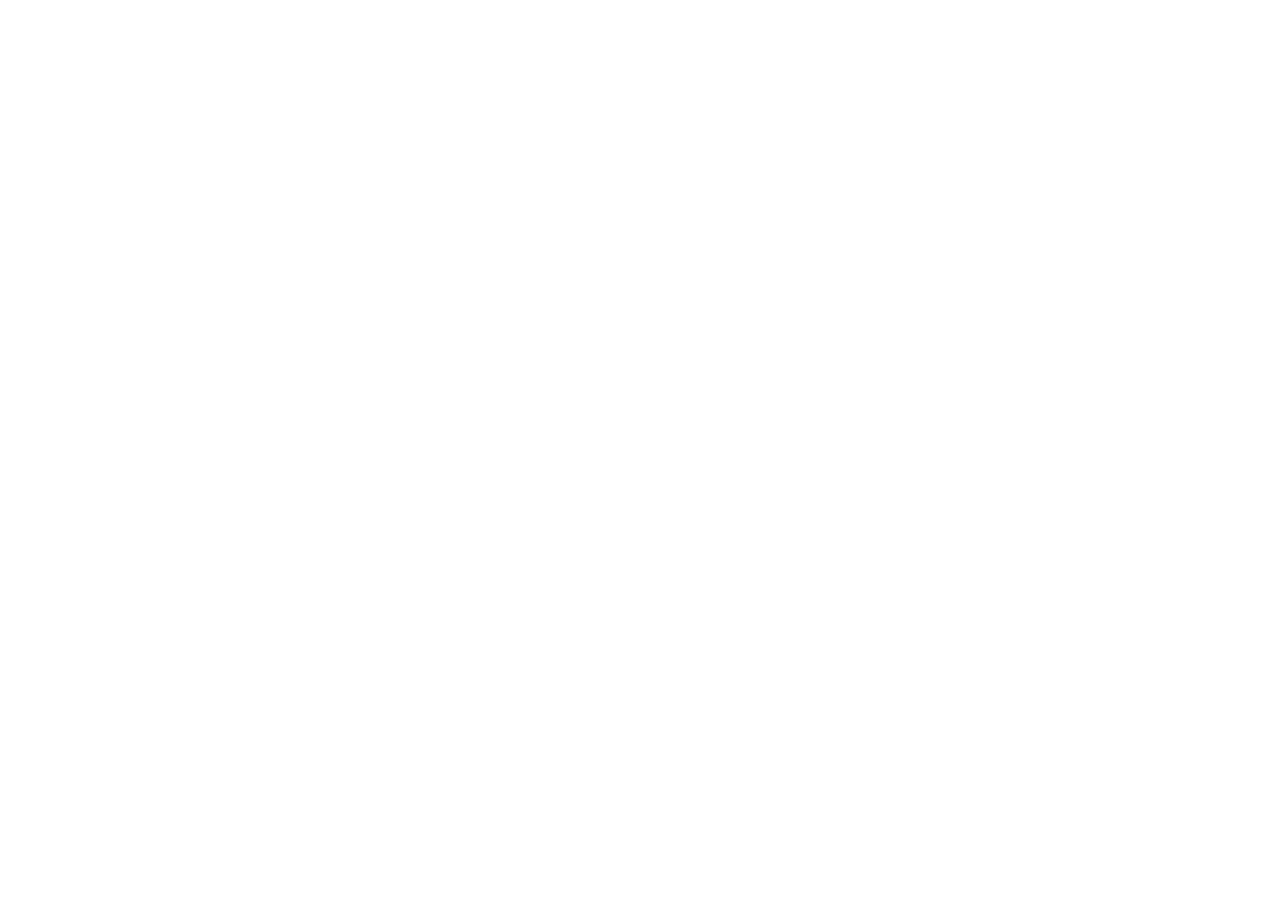
==== index.html @ 38d167bb "primeiro commit" ====
<!DOCTYPE html>
<html lang="en">
<head>
    <meta charset="UTF-8">
    <meta name="viewport" content="width=device-width, initial-scale=1.0">
    <title>Document</title>
</head>
<body>
    
</body>
</html>
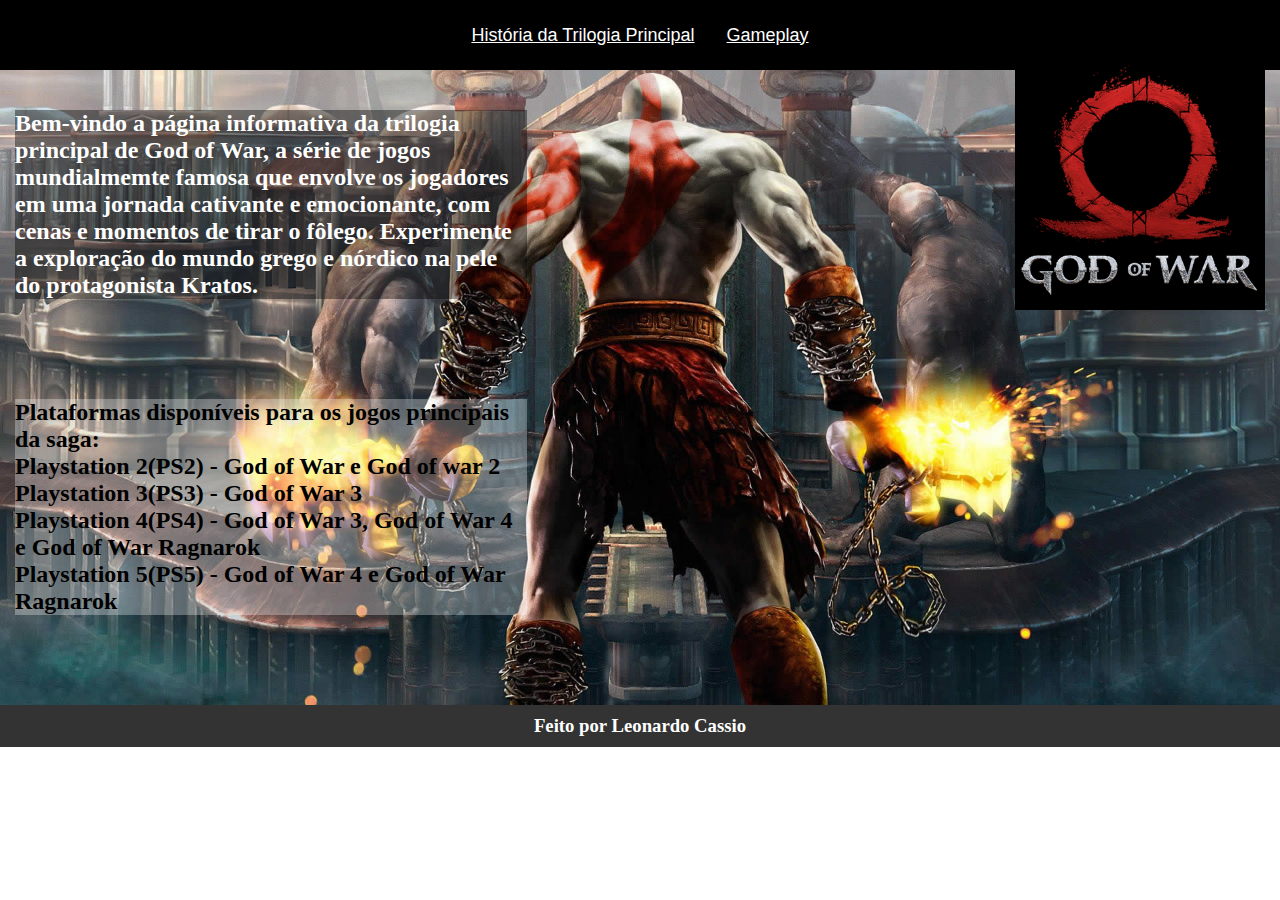
==== commit 3aac346c: "uploadsite" ====
--- a/index.html
+++ b/index.html
@@ -1,11 +1,39 @@
-<!DOCTYPE html>
-<html lang="en">
-<head>
-    <meta charset="UTF-8">
-    <meta name="viewport" content="width=device-width, initial-scale=1.0">
-    <title>Document</title>
-</head>
-<body>
-    
-</body>
-</html>+  <!DOCTYPE html>
+  <html lang="pt-br">
+
+  <head>
+    <meta charset="UTF-8" />
+    <meta name="viewport" content="width=device-width, initial-scale=1.0" />
+    <link rel="shortcut icon" href="img/desktop-wallpaper-god-of-war-logo-kratos-gaming-logo-thumbnail.ico">
+    <title>God of War</title>
+    <link rel="stylesheet" href="style.css" />
+    <script defer src="app.js"></script>
+  </head>
+    <body>
+      <header class="header">
+        <nav class="nav">
+          <button class="hamburger"></button>
+          <ul class="nav-list">
+            <li><a href="historia.html">História da Trilogia Principal</a></li>
+            <li><a href="gameplay.html">Gameplay</a></li>
+          </ul>
+        </nav>
+      </header>
+      <div class="texto1" style="background: rgba(0, 0, 0, 0.4); width: 40%">
+        <h2 style="color: white;"> Bem-vindo a página informativa da trilogia principal de God of War, a série de jogos mundialmemte famosa que
+          envolve os jogadores em uma jornada cativante e emocionante, com cenas e momentos de tirar o fôlego. Experimente a
+          exploração do mundo grego e nórdico na pele do protagonista Kratos.
+        </h2>
+      </div>
+      <img src="img/god.png" alt="God of War" class="imagem-topo-direita" height="250" width="250">
+      <div class="texto2" style="background: rgba(255, 255, 255, 0.3); width: 40%">
+        <h2 class="texto" style="color: black;"> Plataformas disponíveis para os jogos principais da saga:<br>
+        Playstation 2(PS2) - God of War e God of war 2<br>
+        Playstation 3(PS3) - God of War 3<br>
+        Playstation 4(PS4) - God of War 3, God of War 4 e God of War Ragnarok<br>
+        Playstation 5(PS5) - God of War 4 e God of War Ragnarok</h2>
+      </div>
+      <br><br><br><br><br>
+      <footer><h3>Feito por <b>Leonardo Cassio</b></h3></footer>
+    </body>
+  </html>--- a/style.css
+++ b/style.css
@@ -0,0 +1,158 @@
+* {
+    margin: 0;
+    padding: 0;
+  }
+  
+  a {
+    font-family:'Lucida Sans', 'Lucida Sans Regular', 'Lucida Grande', 'Lucida Sans Unicode', Geneva, Verdana, sans-serif;
+    text-decoration: underline;
+    cursor: pointer;
+  }
+  
+  .header {
+    background: black;
+    padding-inline: 16px;
+    text-align: center;
+  }
+  a:hover {
+background-color: red;
+  }
+  .nav {
+    max-width: 1280px;
+    height: 70px;
+    margin-inline: auto;
+  
+    display: flex;
+    justify-content: center;
+    align-items: center;
+  }
+  
+  .nav-list {
+    display: flex;
+    gap: 32px;
+    list-style: none;
+  }
+  
+  .nav-list a {
+    font-size: 18px;
+    color: #fff;
+    padding-block: 16px;
+  }
+  
+  .hamburger {
+    display: none;
+    border: none;
+    background: none;
+    border-top: 3px solid #fff;
+    cursor: pointer;
+  }
+  
+  .hamburger::after,
+  .hamburger::before {
+    content: " ";
+    display: block;
+    width: 30px;
+    height: 3px;
+    background: #fff;
+    margin-top: 5px;
+    position: relative;
+    transition: 0.3s;
+  }
+  
+  @media (max-width: 750px) {
+    .hamburger {
+      display: block;
+      z-index: 1;
+    }
+  
+    .nav-list {
+      position: fixed;
+      top: 0;
+      left: 0;
+      width: 100vw;
+      height: 100vh;
+      background: red;
+      clip-path: circle(100px at 90% -15%);
+      transition: 1s ease-out;
+  
+      flex-direction: column;
+      justify-content: space-around;
+      align-items: center;
+      gap: 0;
+  
+      pointer-events: none;
+    }
+  
+    .nav-list a {
+      font-size: 24px;
+    }
+  
+    .nav-list li:nth-child(1) a {
+      transition: 0.5s 0.2s;
+    }
+  
+    .nav-list li:nth-child(2) a {
+      transition: 0.5s 0.4s;
+    }
+  
+    .nav-list li:nth-child(3) a {
+      transition: 0.5s 0.6s;
+    }
+  
+    /* Estilos ativos */
+  
+    .nav.active .nav-list {
+      clip-path: circle(1500px at 90% -15%);
+      pointer-events: all;
+    }
+  
+    .nav.active .nav-list a {
+      opacity: 1;
+    }
+  
+    .nav.active .hamburger {
+      position: fixed;
+      top: 26px;
+      right: 16px;
+      border-top-color: transparent;
+    }
+  
+    .nav.active .hamburger::before {
+      transform: rotate(135deg);
+    }
+  
+    .nav.active .hamburger::after {
+      transform: rotate(-135deg);
+      top: -7px;
+    }
+  }
+
+  .imagem-topo-direita {
+    position: absolute;
+    top: 0;
+    right: 0;
+    margin: 60px 15px 0px 0px;
+  }
+
+  body {
+    height: 100vh;
+    width: 100vw;
+    background-image: url('img/./godfundo2.jpg');
+    background-size: 100%;
+    background-repeat: no-repeat;
+  }
+
+  .texto1 {
+    margin: 40px 0px 0px 15px;
+  }
+
+  .texto2 {
+    margin: 100px 0px 0px 15px
+  }
+
+  footer {
+    background-color: #333; 
+    color: #fff; 
+    padding: 10px; 
+    text-align: center; 
+}
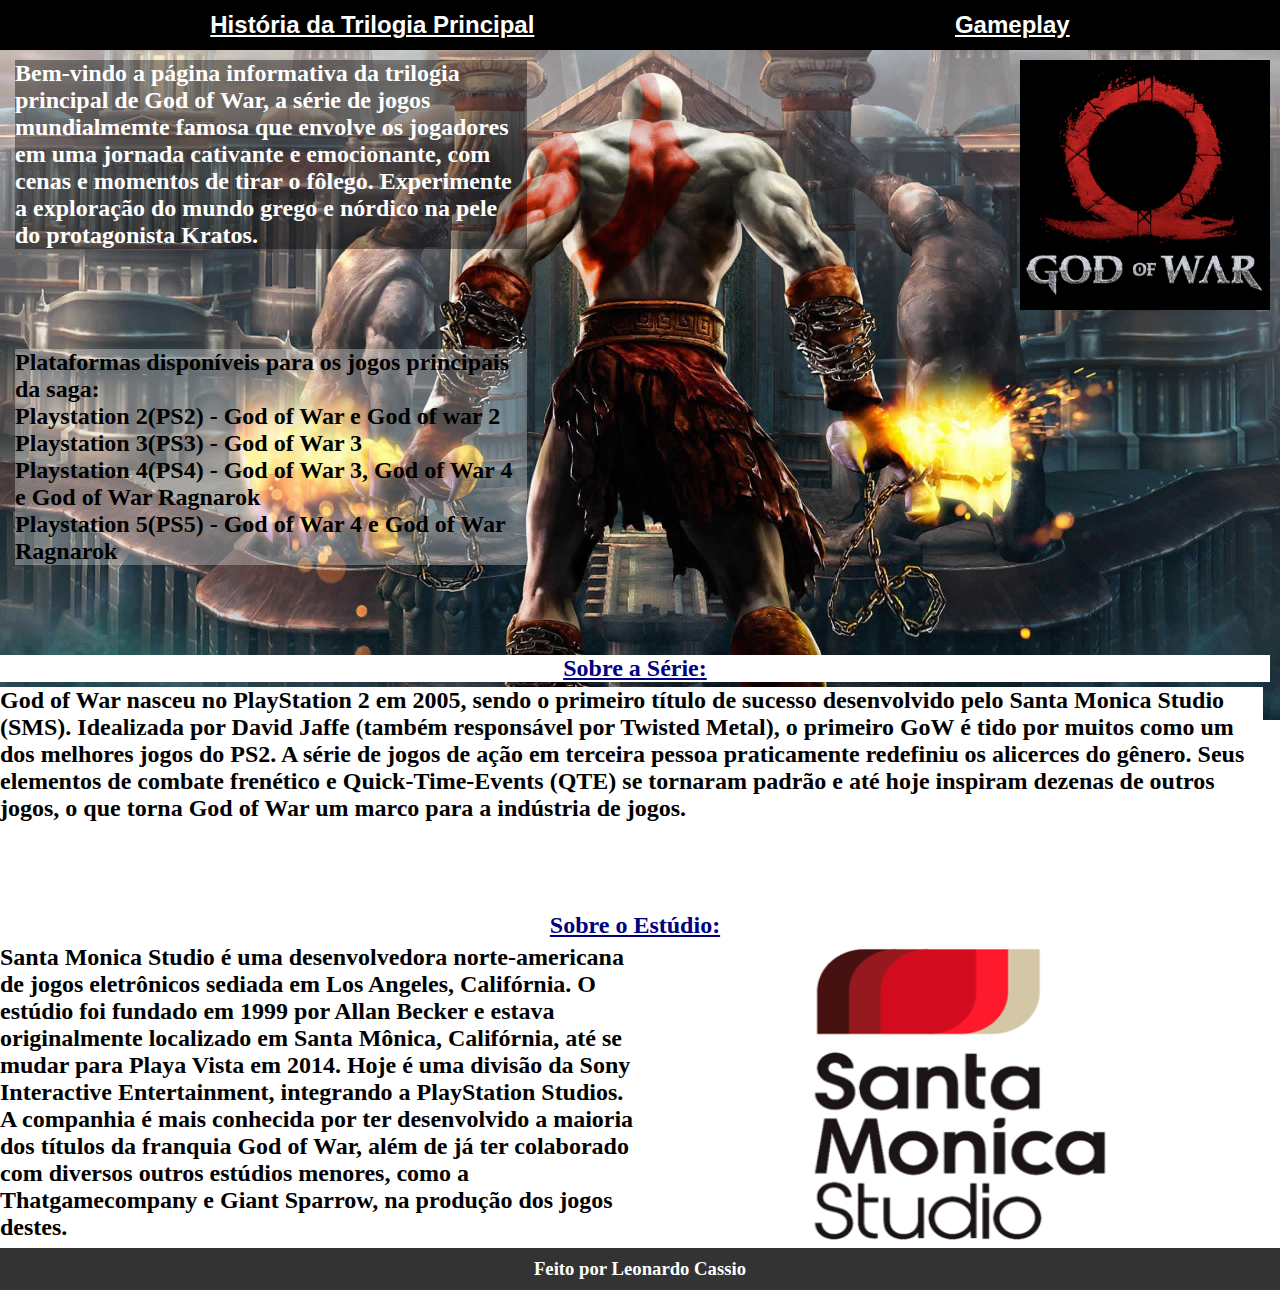
==== commit efab23eb: "novo site" ====
--- a/index.html
+++ b/index.html
@@ -10,15 +10,10 @@
     <script defer src="app.js"></script>
   </head>
     <body>
-      <header class="header">
-        <nav class="nav">
-          <button class="hamburger"></button>
-          <ul class="nav-list">
-            <li><a href="historia.html">História da Trilogia Principal</a></li>
-            <li><a href="gameplay.html">Gameplay</a></li>
-          </ul>
-        </nav>
-      </header>
+      <div class="header">
+        <h2><a href="historia.html">História da Trilogia Principal</a></h2>
+        <h2><a href="gameplay.html">Gameplay</a></h2>
+      </div>
       <div class="texto1" style="background: rgba(0, 0, 0, 0.4); width: 40%">
         <h2 style="color: white;"> Bem-vindo a página informativa da trilogia principal de God of War, a série de jogos mundialmemte famosa que
           envolve os jogadores em uma jornada cativante e emocionante, com cenas e momentos de tirar o fôlego. Experimente a
@@ -32,8 +27,25 @@
         Playstation 3(PS3) - God of War 3<br>
         Playstation 4(PS4) - God of War 3, God of War 4 e God of War Ragnarok<br>
         Playstation 5(PS5) - God of War 4 e God of War Ragnarok</h2>
+      </div><br><br><br><br><br>
+      <h2 class="conceito">Sobre a Série:</h2>
+      <h2 class="sobre">God of War nasceu no PlayStation 2 em 2005, sendo o primeiro título de sucesso desenvolvido pelo Santa Monica Studio (SMS).
+        Idealizada por David Jaffe (também responsável por Twisted Metal), o primeiro GoW é tido por muitos como um dos melhores jogos
+        do PS2. A série de jogos de ação em terceira pessoa praticamente redefiniu os alicerces do gênero. Seus elementos de combate
+        frenético e Quick-Time-Events (QTE) se tornaram padrão e até hoje inspiram dezenas de outros jogos, o que torna God of War
+        um marco para a indústria de jogos.</h2>
+      <br><br><br><br><br>
+      <h2 class="estúdio">Sobre o Estúdio:</h2>
+      <div class="container">
+      <h2 class="sobre2 esquerda">Santa Monica Studio é uma desenvolvedora norte-americana de jogos eletrônicos sediada em Los Angeles,
+        Califórnia. O estúdio foi fundado em 1999 por Allan Becker e estava originalmente localizado em Santa Mônica, Califórnia,
+        até se mudar para Playa Vista em 2014. Hoje é uma divisão da Sony Interactive Entertainment, integrando a PlayStation Studios.
+        A companhia é mais conhecida por ter desenvolvido a maioria dos títulos da franquia God of War, além de já ter colaborado
+        com diversos outros estúdios menores, como a Thatgamecompany e Giant Sparrow, na produção dos jogos destes.</h2>
+        <div class="direita">
+          <img class="direita" src="img/santa.m" style="width: 300px; height: 300px;">
+        </div>
       </div>
-      <br><br><br><br><br>
       <footer><h3>Feito por <b>Leonardo Cassio</b></h3></footer>
-    </body>
-  </html>+  </body>
+</html>--- a/style.css
+++ b/style.css
@@ -7,131 +7,31 @@
     font-family:'Lucida Sans', 'Lucida Sans Regular', 'Lucida Grande', 'Lucida Sans Unicode', Geneva, Verdana, sans-serif;
     text-decoration: underline;
     cursor: pointer;
+    color: white;
+    justify-content: space-around;
+    display: flex;
   }
-  
+
   .header {
     background: black;
-    padding-inline: 16px;
-    text-align: center;
+    width: 100%;
+    height: 50px;
+    position: fixed;
+    top: 0px;
+    align-items: center;
+    justify-content: space-around;
+    display: flex;
   }
+
   a:hover {
 background-color: red;
-  }
-  .nav {
-    max-width: 1280px;
-    height: 70px;
-    margin-inline: auto;
-  
-    display: flex;
-    justify-content: center;
-    align-items: center;
-  }
-  
-  .nav-list {
-    display: flex;
-    gap: 32px;
-    list-style: none;
-  }
-  
-  .nav-list a {
-    font-size: 18px;
-    color: #fff;
-    padding-block: 16px;
-  }
-  
-  .hamburger {
-    display: none;
-    border: none;
-    background: none;
-    border-top: 3px solid #fff;
-    cursor: pointer;
-  }
-  
-  .hamburger::after,
-  .hamburger::before {
-    content: " ";
-    display: block;
-    width: 30px;
-    height: 3px;
-    background: #fff;
-    margin-top: 5px;
-    position: relative;
-    transition: 0.3s;
-  }
-  
-  @media (max-width: 750px) {
-    .hamburger {
-      display: block;
-      z-index: 1;
-    }
-  
-    .nav-list {
-      position: fixed;
-      top: 0;
-      left: 0;
-      width: 100vw;
-      height: 100vh;
-      background: red;
-      clip-path: circle(100px at 90% -15%);
-      transition: 1s ease-out;
-  
-      flex-direction: column;
-      justify-content: space-around;
-      align-items: center;
-      gap: 0;
-  
-      pointer-events: none;
-    }
-  
-    .nav-list a {
-      font-size: 24px;
-    }
-  
-    .nav-list li:nth-child(1) a {
-      transition: 0.5s 0.2s;
-    }
-  
-    .nav-list li:nth-child(2) a {
-      transition: 0.5s 0.4s;
-    }
-  
-    .nav-list li:nth-child(3) a {
-      transition: 0.5s 0.6s;
-    }
-  
-    /* Estilos ativos */
-  
-    .nav.active .nav-list {
-      clip-path: circle(1500px at 90% -15%);
-      pointer-events: all;
-    }
-  
-    .nav.active .nav-list a {
-      opacity: 1;
-    }
-  
-    .nav.active .hamburger {
-      position: fixed;
-      top: 26px;
-      right: 16px;
-      border-top-color: transparent;
-    }
-  
-    .nav.active .hamburger::before {
-      transform: rotate(135deg);
-    }
-  
-    .nav.active .hamburger::after {
-      transform: rotate(-135deg);
-      top: -7px;
-    }
   }
 
   .imagem-topo-direita {
     position: absolute;
     top: 0;
     right: 0;
-    margin: 60px 15px 0px 0px;
+    margin: 60px 10px 0px 0px; 
   }
 
   body {
@@ -140,10 +40,11 @@
     background-image: url('img/./godfundo2.jpg');
     background-size: 100%;
     background-repeat: no-repeat;
+    overflow-x: hidden ;
   }
 
   .texto1 {
-    margin: 40px 0px 0px 15px;
+    margin: 60px 0px 0px 15px;
   }
 
   .texto2 {
@@ -156,3 +57,49 @@
     padding: 10px; 
     text-align: center; 
 }
+
+.conceito{
+  text-align: center;
+  text-decoration: underline;
+  background-color: white;
+  color: navy;
+  margin: 0px 10px 5px 0px;
+}
+
+ .sobre{
+  background-color: white;
+  margin: 0px 17px 0px 0px;
+ }
+
+.estúdio{
+ text-align: center;
+ text-decoration: underline;
+ background-color: white;
+ color: navy;
+ margin: 0px 10px 5px 0px;
+}
+
+.sobre2{
+  background-color: white;
+  margin: 0px 0px 0px 0px;
+}
+
+.container{
+  display: flex;
+  width: 100%;
+}
+
+.esquerda{
+  background-color: white;
+  width: 50%;
+}
+
+.direita{
+  background-color: #fff;
+  width: 50%;
+  height: auto;
+  background-size: cover;
+  text-align: center;
+  justify-content: center;
+  align-items: center;
+}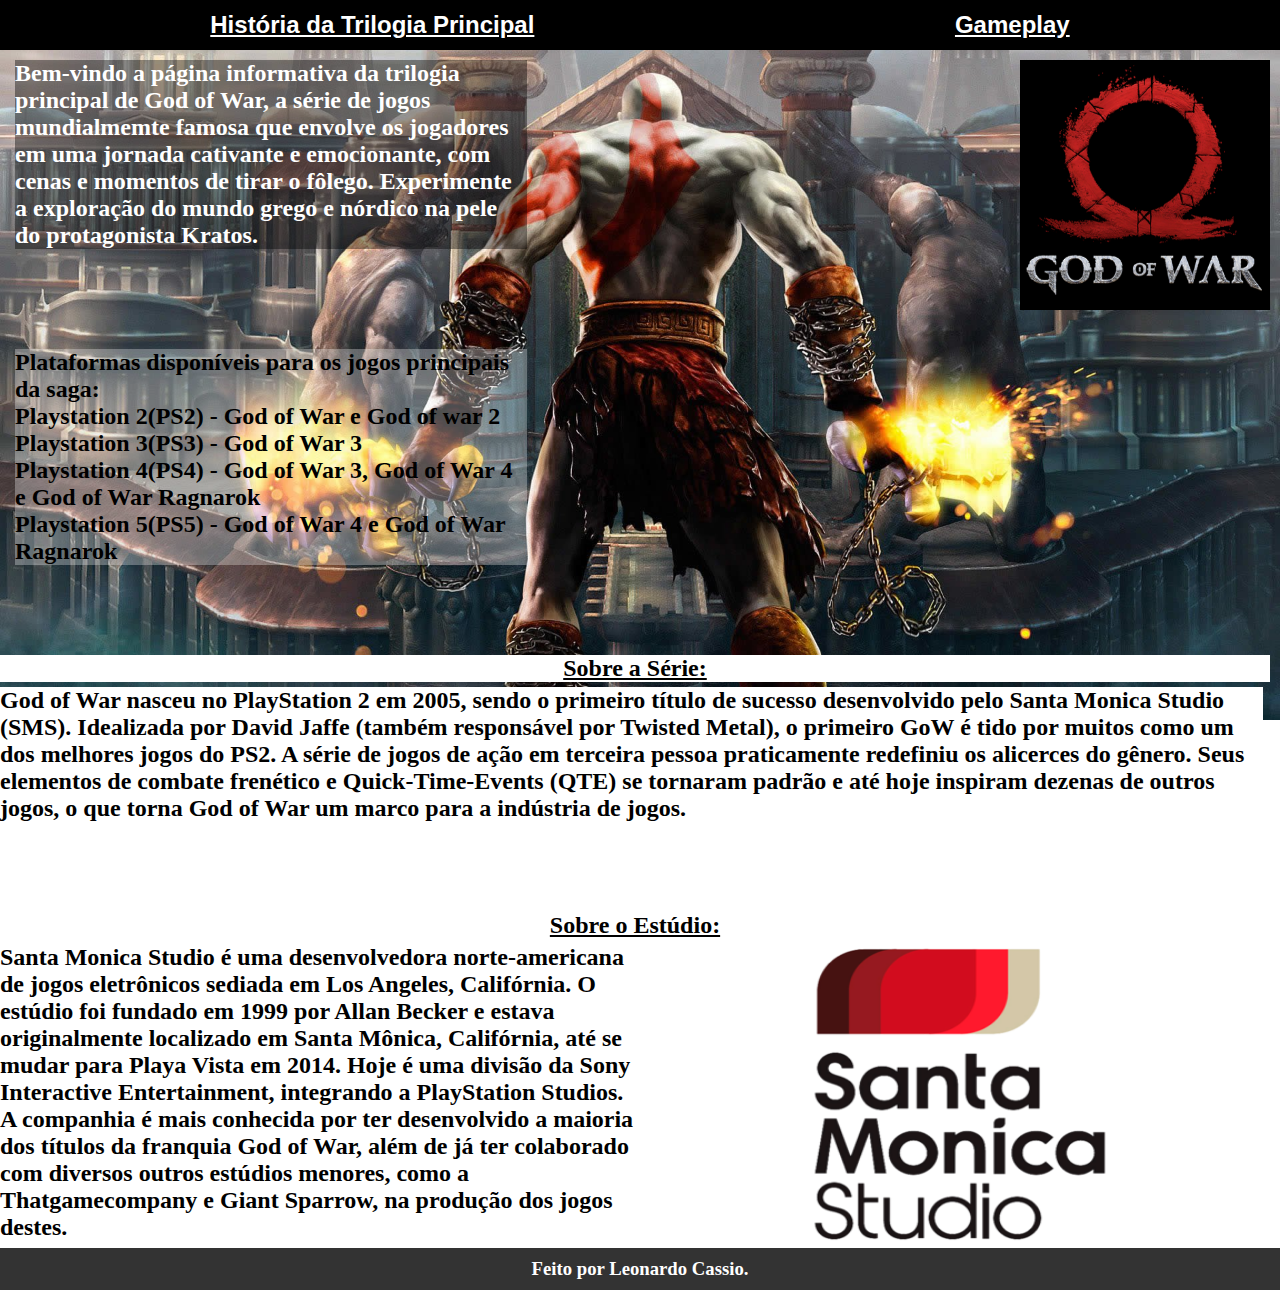
==== commit 567a2fc3: "Atualizado." ====
--- a/index.html
+++ b/index.html
@@ -46,6 +46,6 @@
           <img class="direita" src="img/santa.m" style="width: 300px; height: 300px;">
         </div>
       </div>
-      <footer><h3>Feito por <b>Leonardo Cassio</b></h3></footer>
+      <footer><h3>Feito por <b>Leonardo Cassio.</b></h3></footer>
   </body>
 </html>--- a/style.css
+++ b/style.css
@@ -4,7 +4,7 @@
   }
   
   a {
-    font-family:'Lucida Sans', 'Lucida Sans Regular', 'Lucida Grande', 'Lucida Sans Unicode', Geneva, Verdana, sans-serif;
+    font-family:'Trebuchet MS', 'Lucida Sans Unicode', 'Lucida Grande', 'Lucida Sans', Arial, sans-serif;
     text-decoration: underline;
     cursor: pointer;
     color: white;
@@ -62,7 +62,7 @@
   text-align: center;
   text-decoration: underline;
   background-color: white;
-  color: navy;
+  color: black;
   margin: 0px 10px 5px 0px;
 }
 
@@ -75,7 +75,7 @@
  text-align: center;
  text-decoration: underline;
  background-color: white;
- color: navy;
+ color: black;
  margin: 0px 10px 5px 0px;
 }
 
